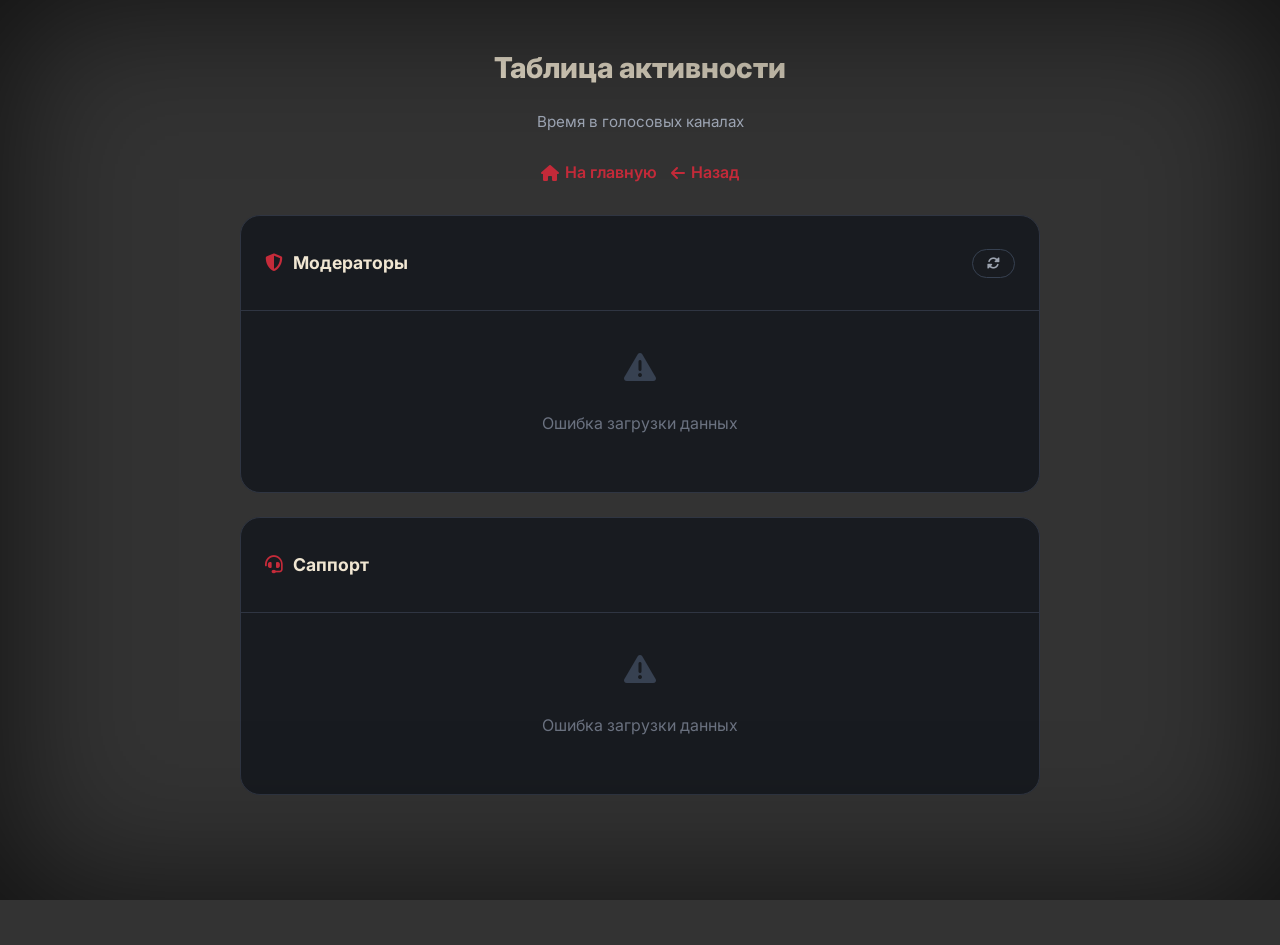
==== activity.html @ e08cbd22 "RealMord site: hero, Peroxide branding, forms" ====
<!DOCTYPE html>
<html lang="ru">
<head>
    <link rel="icon" type="image/png" href="emblem.png">
    <meta charset="UTF-8">
    <meta name="viewport" content="width=device-width, initial-scale=1.0">
    <title>Активность · RealMord</title>
    <link rel="preconnect" href="https://fonts.googleapis.com">
    <link rel="preconnect" href="https://fonts.gstatic.com" crossorigin>
    <link href="https://fonts.googleapis.com/css2?family=Inter:opsz,wght@14..32,400;14..32,600;14..32,800&display=swap" rel="stylesheet">
    <link rel="stylesheet" href="https://cdnjs.cloudflare.com/ajax/libs/font-awesome/6.0.0-beta3/css/all.min.css">
    <link rel="stylesheet" href="style.css">
    <style>
        body {
            padding-left: 0;
            background: linear-gradient(0deg, rgba(0,0,0,0.8), rgba(0,0,0,0.8)),
                        url('https://i.imgur.com/sFnCmCG.png') center/cover fixed;
        }
        .activity-page {
            max-width: 800px;
            margin: 5vh auto;
            padding: 0 20px;
        }
        .activity-header {
            text-align: center;
            margin-bottom: 30px;
        }
        .activity-header h1 {
            font-size: 1.8rem;
            font-weight: 800;
            background: linear-gradient(135deg, #f0e6d2, #c0b9a8);
            -webkit-background-clip: text;
            -webkit-text-fill-color: transparent;
        }
        .activity-header p {
            color: #a0a8b7;
            font-size: 0.95rem;
            margin-top: 8px;
        }
        .activity-header .back-link {
            display: inline-flex;
            align-items: center;
            gap: 6px;
            color: #c52b3a;
            text-decoration: none;
            font-weight: 600;
            margin-top: 10px;
            transition: color 0.2s;
        }
        .activity-header .back-link:hover {
            color: #a8222e;
        }
        body.light-theme .activity-header h1 {
            background: linear-gradient(135deg, #2c3e50, #4a5a6a);
            -webkit-background-clip: text;
            -webkit-text-fill-color: transparent;
        }
        .stats-card {
            background: rgba(21, 24, 30, 0.85);
            backdrop-filter: blur(8px);
            border-radius: 20px;
            border: 1px solid #2f3542;
            margin-bottom: 24px;
            overflow: hidden;
            animation: fadeUp 0.6s ease forwards;
        }
        body.light-theme .stats-card {
            background: rgba(255, 255, 255, 0.9);
            border-color: #e2e8f0;
        }
        .stats-card-header {
            padding: 18px 24px;
            border-bottom: 1px solid #2f3542;
            display: flex;
            align-items: center;
            justify-content: space-between;
        }
        body.light-theme .stats-card-header {
            border-bottom-color: #e2e8f0;
        }
        .stats-card-header h2 {
            font-size: 1.1rem;
            font-weight: 700;
            color: #f0e6d2;
            display: flex;
            align-items: center;
            gap: 10px;
        }
        body.light-theme .stats-card-header h2 {
            color: #2c3e50;
        }
        .stats-card-header h2 i {
            color: #c52b3a;
        }
        .stats-date {
            color: #6b7280;
            font-size: 0.85rem;
        }
        .stats-table {
            width: 100%;
            border-collapse: collapse;
        }
        .stats-table th {
            padding: 12px 24px;
            text-align: left;
            font-size: 0.75rem;
            font-weight: 600;
            color: #6b7280;
            text-transform: uppercase;
            letter-spacing: 0.5px;
            border-bottom: 1px solid #2f3542;
        }
        body.light-theme .stats-table th {
            border-bottom-color: #e2e8f0;
            color: #94a3b8;
        }
        .stats-table td {
            padding: 14px 24px;
            border-bottom: 1px solid #1f232e;
        }
        body.light-theme .stats-table td {
            border-bottom-color: #f1f5f9;
        }
        .stats-table tr:last-child td {
            border-bottom: none;
        }
        .stats-table tr:hover td {
            background: rgba(197, 43, 58, 0.04);
        }
        body.light-theme .stats-table tr:hover td {
            background: rgba(197, 43, 58, 0.02);
        }
        .user-cell {
            display: flex;
            align-items: center;
            gap: 12px;
        }
        .user-avatar {
            width: 32px;
            height: 32px;
            border-radius: 50%;
            border: 2px solid #2f3542;
        }
        body.light-theme .user-avatar {
            border-color: #e2e8f0;
        }
        .user-name {
            font-weight: 600;
            color: #e5e5e5;
            font-size: 0.9rem;
        }
        body.light-theme .user-name {
            color: #1e2a3a;
        }
        .time-value {
            font-weight: 700;
            font-size: 0.95rem;
        }
        .time-above {
            color: #4ade80;
        }
        .time-below {
            color: #f87171;
        }
        .status-badge {
            display: inline-flex;
            align-items: center;
            gap: 5px;
            padding: 4px 10px;
            border-radius: 20px;
            font-size: 0.75rem;
            font-weight: 600;
        }
        .badge-ok {
            background: rgba(74, 222, 128, 0.12);
            color: #4ade80;
        }
        .badge-fail {
            background: rgba(248, 113, 113, 0.12);
            color: #f87171;
        }
        body.light-theme .badge-ok {
            background: rgba(34, 197, 94, 0.1);
            color: #16a34a;
        }
        body.light-theme .badge-fail {
            background: rgba(239, 68, 68, 0.1);
            color: #dc2626;
        }
        .stats-summary {
            display: flex;
            gap: 16px;
            padding: 18px 24px;
            border-top: 1px solid #2f3542;
        }
        body.light-theme .stats-summary {
            border-top-color: #e2e8f0;
        }
        .summary-item {
            display: flex;
            align-items: center;
            gap: 8px;
            font-size: 0.85rem;
        }
        .summary-dot {
            width: 8px;
            height: 8px;
            border-radius: 50%;
        }
        .dot-green {
            background: #4ade80;
            box-shadow: 0 0 6px rgba(74, 222, 128, 0.4);
        }
        .dot-red {
            background: #f87171;
            box-shadow: 0 0 6px rgba(248, 113, 113, 0.4);
        }
        .summary-label {
            color: #9ca3af;
        }
        .summary-count {
            font-weight: 700;
            color: #e5e5e5;
        }
        body.light-theme .summary-count {
            color: #1e2a3a;
        }
        .empty-state {
            text-align: center;
            padding: 40px 24px;
            color: #6b7280;
        }
        .empty-state i {
            font-size: 2rem;
            margin-bottom: 12px;
            color: #374151;
        }
        body.light-theme .empty-state i {
            color: #9ca3af;
        }
        .refresh-btn {
            background: none;
            border: 1px solid #374151;
            color: #9ca3af;
            padding: 6px 14px;
            border-radius: 20px;
            font-size: 0.8rem;
            cursor: pointer;
            transition: all 0.2s;
            font-family: inherit;
        }
        body.light-theme .refresh-btn {
            border-color: #d0d7e0;
            color: #64748b;
        }
        .refresh-btn:hover {
            border-color: #c52b3a;
            color: #c52b3a;
        }
    </style>
</head>
<body>
    <div class="activity-page">
        <div class="activity-header">
            <h1>Таблица активности</h1>
            <p>Время в голосовых каналах</p>
            <div style="display:flex;gap:14px;justify-content:center;flex-wrap:wrap;">
                <a href="index.html" class="back-link"><i class="fas fa-home"></i> На главную</a>
                <a href="rules.html" class="back-link"><i class="fas fa-arrow-left"></i> Назад</a>
            </div>
        </div>

        <div id="mod-card" class="stats-card" style="animation-delay: 0.2s;">
            <div class="stats-card-header">
                <h2><i class="fas fa-shield"></i> Модераторы</h2>
                <div>
                    <span class="stats-date" id="mod-date"></span>
                    <button class="refresh-btn" onclick="loadData()"><i class="fas fa-sync-alt"></i></button>
                </div>
            </div>
            <div id="mod-table"></div>
        </div>

        <div id="support-card" class="stats-card" style="animation-delay: 0.4s;">
            <div class="stats-card-header">
                <h2><i class="fas fa-headset"></i> Саппорт</h2>
                <span class="stats-date" id="support-date"></span>
            </div>
            <div id="support-table"></div>
        </div>
    </div>

    <script>
        const API_BASES = ['http://localhost:3000', 'https://rez-bot-r5uh.onrender.com'];
        const NORM_MS = 2 * 60 * 60 * 1000;

        function formatTime(ms) {
            const totalMin = Math.floor(ms / 60000);
            const hours = Math.floor(totalMin / 60);
            const minutes = totalMin % 60;
            return `${hours}h ${minutes}m`;
        }

        function renderTable(containerId, data) {
            const el = document.getElementById(containerId);
            if (!data || data.length === 0) {
                el.innerHTML = '<div class="empty-state"><i class="fas fa-user-slash"></i><p>Нет данных за сегодня</p></div>';
                return;
            }

            let html = '<table class="stats-table"><thead><tr><th>#</th><th>Пользователь</th><th>Время</th><th>Статус</th></tr></thead><tbody>';
            data.forEach((u, i) => {
                const above = u.timeMs >= NORM_MS;
                html += `<tr>
                    <td style="color:#6b7280;font-weight:600;">${i + 1}</td>
                    <td><div class="user-cell"><img class="user-avatar" src="${u.avatar}" alt=""><span class="user-name">${u.username}</span></div></td>
                    <td><span class="time-value ${above ? 'time-above' : 'time-below'}">${formatTime(u.timeMs)}</span></td>
                    <td><span class="status-badge ${above ? 'badge-ok' : 'badge-fail'}"><i class="fas ${above ? 'fa-check' : 'fa-times'}"></i> ${above ? 'Норма' : 'Ниже нормы'}</span></td>
                </tr>`;
            });
            html += '</tbody></table>';

            const above = data.filter(u => u.timeMs >= NORM_MS).length;
            const below = data.length - above;
            html += `<div class="stats-summary">
                <div class="summary-item"><span class="summary-dot dot-green"></span><span class="summary-label">Выполняют норму:</span><span class="summary-count">${above}</span></div>
                <div class="summary-item"><span class="summary-dot dot-red"></span><span class="summary-label">Не выполняют:</span><span class="summary-count">${below}</span></div>
            </div>`;

            el.innerHTML = html;
        }

        async function loadData() {
            try {
                let data = null;
                let lastErr = null;
                for (const base of API_BASES) {
                    try {
                        const res = await fetch(base + '/api/voice');
                        data = await res.json();
                        break;
                    } catch (err) {
                        lastErr = err;
                    }
                }
                if (!data) throw lastErr || new Error('network');

                document.getElementById('mod-date').textContent = data.date;
                document.getElementById('support-date').textContent = data.date;

                renderTable('mod-table', data.mods);
                renderTable('support-table', data.support);
            } catch {
                document.getElementById('mod-table').innerHTML = '<div class="empty-state"><i class="fas fa-exclamation-triangle"></i><p>Ошибка загрузки данных</p></div>';
                document.getElementById('support-table').innerHTML = '<div class="empty-state"><i class="fas fa-exclamation-triangle"></i><p>Ошибка загрузки данных</p></div>';
            }
        }

        loadData();
        setInterval(loadData, 60000);

        const savedTheme = localStorage.getItem('rezero-theme');
        if (savedTheme === 'light') {
            document.body.classList.add('light-theme');
        }
    </script>
</body>
</html>
---- style.css ----
html {
    scroll-behavior: smooth;
    scroll-padding-top: 30px;
}
html, body {
    margin: 0;
    padding: 0;
}
body {
    scroll-behavior: smooth;
    background: linear-gradient(0deg, rgba(0,0,0,0.7), rgba(0,0,0,0.7)),
                url('https://i.imgur.com/sFnCmCG.png') center/cover fixed;
    font-family: 'Inter', sans-serif;
    color: #e5e5e5;
    line-height: 1.6;
    transition: background 0.3s, color 0.2s;
    padding-left: 80px;
    min-height: 100vh;
    position: relative;
}
body::before {
    content: '';
    position: fixed;
    top: 0;
    left: 0;
    width: 100%;
    height: 100%;
    box-shadow: inset 0 0 150px rgba(0,0,0,0.7);
    pointer-events: none;
    z-index: 1;
}

/* ========== БОКОВАЯ ПАНЕЛЬ ========== */
.side-nav {
    position: fixed;
    left: 0;
    top: 0;
    width: 70px;
    height: 100vh;
    background: rgba(30, 34, 43, 0.95);
    backdrop-filter: blur(8px);
    border-right: 1px solid #2a2f3a;
    transition: width 0.3s ease;
    z-index: 1000;
    overflow-y: auto;
    overflow-x: hidden;
    white-space: nowrap;
    box-shadow: 2px 0 12px rgba(0,0,0,0.3);
}
.side-nav:hover {
    width: 240px;
}
.side-nav ul {
    list-style: none;
    padding: 20px 0;
    margin: 0;
    display: flex;
    flex-direction: column;
    gap: 8px;
}
.side-nav li {
    width: 100%;
}
.side-nav a {
    display: flex;
    align-items: center;
    gap: 16px;
    padding: 10px 16px;
    color: #b9c2d4;
    text-decoration: none;
    font-weight: 500;
    font-size: 0.95rem;
    transition: all 0.2s;
    border-radius: 0 24px 24px 0;
    white-space: nowrap;
}
.side-nav a i {
    width: 24px;
    text-align: center;
    font-size: 1.2rem;
    color: #c52b3a;
}
.side-nav a span {
    opacity: 0;
    transition: opacity 0.2s;
}
.side-nav:hover a span {
    opacity: 1;
}
.side-nav a:hover {
    background: #c52b3a20;
    color: #ffffff;
    border-left: 3px solid #c52b3a;
}

/* ===== ПОДМЕНЮ ЗАЯВОК ===== */
.side-nav .has-submenu {
    position: relative;
}
.side-nav .submenu {
    list-style: none;
    padding: 0;
    margin: 0;
    display: flex;
    flex-direction: column;
    gap: 2px;
    max-height: 0;
    overflow: hidden;
    transition: max-height 0.3s ease;
}
.side-nav:hover .has-submenu:hover .submenu {
    max-height: 200px;
}
.side-nav .submenu a {
    padding: 6px 16px 6px 56px;
    font-size: 0.85rem;
    border-left: 2px solid transparent;
}
.side-nav .submenu a i {
    width: 26px;
    height: 26px;
    display: flex;
    align-items: center;
    justify-content: center;
    font-size: 0.85rem;
    color: #c52b3a;
    background: rgba(197, 43, 58, 0.12);
    border-radius: 8px;
    flex-shrink: 0;
    transition: all 0.2s;
}
.side-nav .submenu a:hover i {
    background: #c52b3a;
    color: #fff;
    box-shadow: 0 0 12px rgba(197, 43, 58, 0.5);
}
.side-nav .submenu a span {
    display: inline !important;
    opacity: 1 !important;
    font-size: 0.85rem;
}
.side-nav .submenu a:hover {
    background: #c52b3a15;
    border-left-color: #c52b3a;
}
body.light-theme .side-nav .submenu a i {
    background: rgba(197, 43, 58, 0.08);
}
body.light-theme .side-nav .submenu a:hover i {
    background: #c52b3a;
    color: #fff;
}
.side-nav .has-submenu > a::after {
    content: '\f0da';
    font-family: 'Font Awesome 6 Free';
    font-weight: 900;
    margin-left: auto;
    margin-right: 8px;
    color: #5a6478;
    font-size: 0.8rem;
    transition: transform 0.3s;
}
.side-nav:hover .has-submenu:hover > a::after {
    transform: rotate(90deg);
}

/* ===== ОСНОВНОЙ КОНТЕЙНЕР С ПЛАВНЫМ СВЕЧЕНИЕМ ===== */
.container {
    position: relative;
    z-index: 2;
    max-width: 1000px;
    width: calc(100% - 40px);
    margin: 5vh auto;
    background: rgba(21, 24, 30, 0.85);
    backdrop-filter: blur(8px);
    border-radius: 32px;
    overflow: hidden;
    padding: 40px 35px;
    transition: background 0.3s, box-shadow 0.3s;
    opacity: 0;
    transform: translateY(20px);
    animation: appearContent 3s forwards;
    box-shadow: 0 0 8px 2px rgba(197, 43, 58, 0.5),
                0 20px 40px rgba(0, 0, 0, 0.6),
                0 0 0 1px rgba(197, 43, 58, 0.3);
    animation: appearContent 3s forwards, subtleGlow 3s infinite ease-in-out;
}
@keyframes subtleGlow {
    0% {
        box-shadow: 0 0 6px 2px rgba(197, 43, 58, 0.4),
                    0 20px 40px rgba(0, 0, 0, 0.6),
                    0 0 0 1px rgba(197, 43, 58, 0.3);
    }
    50% {
        box-shadow: 0 0 12px 3px rgba(197, 43, 58, 0.7),
                    0 20px 40px rgba(0, 0, 0, 0.6),
                    0 0 0 1px rgba(197, 43, 58, 0.4);
    }
    100% {
        box-shadow: 0 0 6px 2px rgba(197, 43, 58, 0.4),
                    0 20px 40px rgba(0, 0, 0, 0.6),
                    0 0 0 1px rgba(197, 43, 58, 0.3);
    }
}
@keyframes appearContent {
    0% { opacity: 0; transform: translateY(20px); }
    80% { opacity: 0; transform: translateY(20px); }
    100% { opacity: 1; transform: translateY(0); }
}

/* ===== УЛУЧШЕННАЯ ЗАСТАВКА ===== */
.splash {
    position: fixed;
    top: 0;
    left: 0;
    width: 100%;
    height: 100%;
    background: linear-gradient(0deg, rgba(0,0,0,0.7), rgba(0,0,0,0.7)),
                url('https://i.imgur.com/sFnCmCG.png') center/cover fixed;
    z-index: 2000;
    display: flex;
    align-items: center;
    justify-content: center;
    flex-direction: column;
    opacity: 1;
    visibility: visible;
    animation: fadeOutSplash 3s forwards;
    overflow: hidden;
}
.splash-ring {
    position: absolute;
    width: 280px;
    height: 280px;
    border: 3px solid rgba(197, 43, 58, 0.6);
    border-radius: 50%;
    box-shadow: 0 0 20px rgba(197, 43, 58, 0.5);
    animation: spin 8s linear infinite;
}
.splash-ring-2 {
    position: absolute;
    width: 320px;
    height: 320px;
    border: 2px solid rgba(255, 255, 255, 0.3);
    border-radius: 50%;
    border-top-color: #c52b3a;
    border-right-color: transparent;
    animation: spin 6s linear reverse infinite;
}
.sparkles {
    position: absolute;
    width: 100%;
    height: 100%;
    pointer-events: none;
}
.sparkle {
    position: absolute;
    width: 4px;
    height: 4px;
    background: radial-gradient(circle, #ff6a6a, #c52b3a);
    border-radius: 50%;
    box-shadow: 0 0 8px #ff4d4d;
    opacity: 0;
    animation: sparkle 1.8s infinite ease-in-out;
    animation-delay: calc(var(--i) * 0.3s);
    top: calc(50% + sin(var(--i) * 60deg) * 150px);
    left: calc(50% + cos(var(--i) * 60deg) * 150px);
}
@keyframes sparkle {
    0% { opacity: 0; transform: scale(0.8); }
    50% { opacity: 1; transform: scale(1.2); }
    100% { opacity: 0; transform: scale(0.6); }
}
.splash-icon {
    width: 220px;
    height: 220px;
    background: rgba(30, 34, 43, 0.85);
    backdrop-filter: blur(12px);
    border-radius: 50%;
    display: flex;
    align-items: center;
    justify-content: center;
    border: 4px solid #c52b3a;
    box-shadow: 0 0 40px rgba(197, 43, 58, 0.6);
    font-size: 100px;
    font-weight: 800;
    font-family: 'Inter', sans-serif;
    color: #c52b3a;
    text-shadow: 0 0 20px rgba(197,43,58,0.5);
    animation: pulseGlow 1.2s ease-out forwards, float 3s ease-in-out infinite;
    position: relative;
    z-index: 2;
}
.splash-sub {
    margin-top: 20px;
    font-size: 1.8rem;
    font-weight: 600;
    letter-spacing: 2px;
    color: #e5e5e5;
    text-shadow: 0 0 10px rgba(197, 43, 58, 0.5);
    opacity: 0;
    animation: fadeInOut 2s ease-in-out forwards;
    z-index: 2;
}
.splash-text {
    margin-top: 20px;
    text-align: center;
    z-index: 2;
    opacity: 0;
    animation: fadeInText 2s 0.8s forwards;
}
.clan-slogan {
    display: block;
    font-size: 1.4rem;
    font-weight: 500;
    letter-spacing: 2px;
    color: #f0e6d2;
    text-shadow: 0 0 15px rgba(197, 43, 58, 0.8);
    background: linear-gradient(135deg, #fff5e6, #c52b3a);
    -webkit-background-clip: text;
    -webkit-text-fill-color: transparent;
    margin-bottom: 8px;
}
.clan-tagline {
    display: block;
    font-size: 1rem;
    color: #b9c2d4;
    letter-spacing: 1px;
    border-top: 1px solid rgba(197, 43, 58, 0.5);
    display: inline-block;
    padding-top: 8px;
    margin-top: 5px;
    animation: softPulse 2s infinite;
}
@keyframes spin {
    from { transform: rotate(0deg); }
    to { transform: rotate(360deg); }
}
@keyframes pulseGlow {
    0% {
        opacity: 0;
        transform: scale(0.8);
        box-shadow: 0 0 0 rgba(197,43,58,0);
    }
    50% {
        opacity: 1;
        transform: scale(1.1);
        box-shadow: 0 0 60px rgba(197,43,58,0.8);
    }
    100% {
        opacity: 1;
        transform: scale(1);
        box-shadow: 0 0 30px rgba(197,43,58,0.5);
    }
}
@keyframes float {
    0% { transform: translateY(0px); }
    50% { transform: translateY(-8px); }
    100% { transform: translateY(0px); }
}
@keyframes fadeInOut {
    0% { opacity: 0; transform: translateY(10px); }
    20% { opacity: 1; transform: translateY(0); }
    80% { opacity: 1; transform: translateY(0); }
    100% { opacity: 0; transform: translateY(-10px); }
}
@keyframes fadeOutSplash {
    0% { opacity: 1; visibility: visible; }
    80% { opacity: 1; visibility: visible; }
    100% { opacity: 0; visibility: hidden; }
}
@keyframes fadeInText {
    0% { opacity: 0; transform: translateY(15px); }
    100% { opacity: 1; transform: translateY(0); }
}
@keyframes softPulse {
    0% { opacity: 0.7; text-shadow: 0 0 0px rgba(197,43,58,0); }
    50% { opacity: 1; text-shadow: 0 0 8px rgba(197,43,58,0.6); }
    100% { opacity: 0.7; text-shadow: 0 0 0px rgba(197,43,58,0); }
}

.clan-icon {
    background: #1e2128;
    border-radius: 50%;
    width: 80px;
    height: 80px;
    display: flex;
    align-items: center;
    justify-content: center;
    font-size: 42px;
    font-weight: 800;
    color: #c52b3a;
    border: 3px solid #c52b3a;
    box-shadow: 0 0 15px rgba(197, 43, 58, 0.5);
    transition: box-shadow 0.3s;
    position: relative;
    overflow: hidden;
    line-height: 1;
    text-align: center;
}
.clan-icon:hover {
    box-shadow: 0 0 25px rgba(197, 43, 58, 0.9);
}
.clan-icon::after {
    content: '';
    position: absolute;
    top: -50%;
    left: -50%;
    width: 200%;
    height: 200%;
    background: linear-gradient(45deg, transparent, rgba(255,255,255,0.2), transparent);
    transform: rotate(45deg);
    animation: shine 3s infinite;
}
@keyframes shine {
    0% { transform: translateX(-100%) rotate(45deg); }
    100% { transform: translateX(100%) rotate(45deg); }
}
.clan-header {
    display: flex;
    align-items: center;
    gap: 20px;
    margin-bottom: 40px;
    border-bottom: 2px solid #9b1d2c;
    padding-bottom: 25px;
    flex-wrap: wrap;
    justify-content: space-between;
}
.clan-title {
    flex: 1;
}
.clan-title h1 {
    font-size: 2.5rem;
    font-weight: 800;
    letter-spacing: -0.5px;
    background: linear-gradient(135deg, #f0e6d2, #c0b9a8);
    -webkit-background-clip: text;
    -webkit-text-fill-color: transparent;
    line-height: 1.2;
}
.clan-title p {
    color: #a0a8b7;
    font-size: 1.1rem;
    display: flex;
    align-items: center;
    gap: 10px;
    margin-top: 8px;
}
.clan-title p i {
    color: #c52b3a;
}
.theme-switch-wrapper {
    display: flex;
    align-items: center;
}
.theme-toggle-btn {
    background: #2a2f3b;
    border: none;
    color: #e5e5e5;
    font-size: 1rem;
    font-weight: 600;
    padding: 8px 18px;
    border-radius: 40px;
    cursor: pointer;
    transition: all 0.2s;
    display: flex;
    align-items: center;
    gap: 8px;
    font-family: inherit;
    border: 1px solid #3d424f;
}
.theme-toggle-btn:hover {
    background: #c52b3a;
    color: white;
    border-color: #c52b3a;
}
@keyframes fadeUp {
    0% {
        opacity: 0;
        transform: translateY(20px);
    }
    100% {
        opacity: 1;
        transform: translateY(0);
    }
}
.rule-section,
.expiration-box,
.footer-note {
    animation: fadeUp 0.6s ease forwards;
    opacity: 0;
}
.rule-section:nth-child(1) { animation-delay: 0.2s; }
.rule-section:nth-child(2) { animation-delay: 0.3s; }
.rule-section:nth-child(3) { animation-delay: 0.4s; }
.rule-section:nth-child(4) { animation-delay: 0.5s; }
.rule-section:nth-child(5) { animation-delay: 0.6s; }
.rule-section:nth-child(6) { animation-delay: 0.7s; }
.rule-section:nth-child(7) { animation-delay: 0.8s; }
.rule-section:nth-child(8) { animation-delay: 0.9s; }
.rule-section:nth-child(9) { animation-delay: 1.0s; }
.rule-section:nth-child(10) { animation-delay: 1.1s; }
.rule-section:nth-child(11) { animation-delay: 1.2s; }

.expiration-box { animation-delay: 1.3s; }
.footer-note { animation-delay: 1.4s; }

.rule-section {
    margin-bottom: 45px;
    scroll-margin-top: 20px;
}
.section-header {
    display: flex;
    align-items: center;
    gap: 15px;
    margin-bottom: 25px;
    border-bottom: 1px solid #2f3542;
    padding-bottom: 10px;
}
.section-icon {
    width: 48px;
    height: 48px;
    background: #1e2128;
    border-radius: 18px;
    display: flex;
    align-items: center;
    justify-content: center;
    font-size: 24px;
    color: #c52b3a;
    border: 1px solid #3a4050;
}
.section-header h2 {
    font-size: 2rem;
    font-weight: 700;
    color: #f0e6d2;
}
.rules-list {
    list-style: none;
}
.rule-item {
    background: #1a1e27;
    margin-bottom: 12px;
    padding: 18px 25px;
    border-radius: 20px;
    border-left: 5px solid #2f3542;
    transition: 0.2s;
    box-shadow: 0 4px 12px rgba(0,0,0,0.3);
}
.rule-item:hover {
    border-left-color: #c52b3a;
    background: #1f232d;
}
.rule-number {
    font-weight: 700;
    color: #c52b3a;
    font-size: 1.1rem;
    display: inline-block;
    margin-right: 10px;
    min-width: 45px;
}
.rule-text {
    color: #d5deec;
}
.punishment {
    margin-top: 10px;
    padding: 12px 16px;
    background: #252b36;
    border-radius: 14px;
    border-left: 4px solid #b38b5c;
}

.punishment-scale {
    display: flex;
    align-items: center;
    flex-wrap: wrap;
    gap: 8px;
}

.pstep {
    display: inline-flex;
    align-items: center;
    gap: 5px;
    padding: 4px 12px;
    border-radius: 20px;
    font-size: 0.7rem;
    font-weight: 700;
    letter-spacing: 0.5px;
    text-transform: uppercase;
    white-space: nowrap;
    transition: transform 0.2s, box-shadow 0.2s;
    cursor: help;
    line-height: 1.3;
    position: relative;
}
.pstep i {
    font-size: 0.8rem;
}
.pstep-warn {
    background: linear-gradient(135deg, #8c4a1a, #6b3612, #a85d22, #7a4018);
    background-size: 300% 300%;
    color: #e8d5c0;
    box-shadow: 0 0 8px rgba(140, 74, 26, 0.3);
    animation: gradientFlow 4.5s ease-in-out infinite;
}
.pstep-timeout {
    background: linear-gradient(135deg, #8b2020, #5c1414, #a32828, #6e1818);
    background-size: 300% 300%;
    color: #e8c8c8;
    box-shadow: 0 0 8px rgba(139, 32, 32, 0.3);
    animation: gradientFlow 4.5s ease-in-out infinite;
}
.pstep-ban {
    background: linear-gradient(135deg, #7f1d1d, #450a0a, #9b1d2c, #5c1515);
    background-size: 300% 300%;
    color: #e0bebe;
    box-shadow: 0 0 8px rgba(127, 29, 29, 0.3);
    border: 1px solid rgba(252, 165, 165, 0.12);
    animation: gradientFlow 4.5s ease-in-out infinite;
}

@keyframes gradientFlow {
    0% { background-position: 0% 50%; }
    50% { background-position: 100% 50%; }
    100% { background-position: 0% 50%; }
}
.pstep-dismiss {
    background: linear-gradient(135deg, #4a3050, #2d1a35, #5c3a65, #3a2540);
    background-size: 300% 300%;
    color: #ddd0e0;
    box-shadow: 0 0 8px rgba(100, 60, 120, 0.3);
    border: 1px solid rgba(200, 180, 200, 0.12);
    animation: gradientFlow 4.5s ease-in-out infinite;
}
body.light-theme .pstep-dismiss {
    background: linear-gradient(135deg, #8a6a90, #6a4a70, #9a7aa0, #7a5a80);
    background-size: 300% 300%;
    color: #f0e8f0;
    animation: gradientFlow 4.5s ease-in-out infinite;
}
.pstep-only {
    font-size: 0.75rem;
    padding: 5px 18px;
    box-shadow: 0 0 14px rgba(127, 29, 29, 0.5);
}
.parrow {
    display: inline-flex;
    align-items: center;
    position: relative;
    width: 22px;
    height: 2px;
    background: linear-gradient(90deg, #c52b3a, #c52b3a88, transparent);
    flex-shrink: 0;
}
.parrow::after {
    content: '';
    position: absolute;
    right: -1px;
    top: 50%;
    transform: translateY(-50%);
    width: 0;
    height: 0;
    border-top: 4px solid transparent;
    border-bottom: 4px solid transparent;
    border-left: 6px solid #c52b3a;
}

.sub-rule {
    margin-left: 45px;
    margin-top: 10px;
    padding: 14px 20px;
    background: #1f232e;
    border-radius: 16px;
    border-left: 3px solid #3f4656;
}
.expiration-box {
    background: #1a1f2b;
    border-radius: 24px;
    padding: 30px 30px;
    margin-top: 40px;
    border: 2px dashed #9b1d2c;
    display: flex;
    flex-wrap: wrap;
    gap: 30px;
}
.exp-item {
    flex: 1 1 250px;
    background: #252c38;
    padding: 20px;
    border-radius: 20px;
    border-top: 5px solid #c52b3a;
}
.exp-item h3 {
    font-size: 1.4rem;
    color: #ffd6b3;
    margin-bottom: 15px;
}
.exp-item p {
    color: #b9c8e0;
}
hr {
    border: none;
    height: 2px;
    background: linear-gradient(90deg, #2f3542, #9b1d2c, #2f3542);
    margin: 35px 0 20px;
}
.footer-note {
    text-align: center;
    color: #7f8a9e;
    font-size: 0.9rem;
    margin-top: 20px;
}

/* ===== TOOLTIPS ===== */
.pstep[data-tooltip]:hover::after {
    content: attr(data-tooltip);
    position: absolute;
    bottom: calc(100% + 12px);
    left: 50%;
    transform: translateX(-50%);
    background: #1a1e27;
    color: #e5e5e5;
    padding: 7px 14px;
    border-radius: 8px;
    font-size: 0.78rem;
    white-space: nowrap;
    font-weight: 400;
    text-transform: none;
    letter-spacing: 0;
    box-shadow: 0 4px 16px rgba(0,0,0,0.6);
    border: 1px solid #3a4050;
    z-index: 100;
    pointer-events: none;
    animation: tooltipFade 0.15s ease-out;
}
.pstep[data-tooltip]:hover::before {
    content: '';
    position: absolute;
    bottom: calc(100% + 5px);
    left: 50%;
    transform: translateX(-50%);
    border: 6px solid transparent;
    border-top-color: #3a4050;
    z-index: 100;
    pointer-events: none;
}
@keyframes tooltipFade {
    from { opacity: 0; transform: translateX(-50%) translateY(6px); }
    to { opacity: 1; transform: translateX(-50%) translateY(0); }
}

/* ========== СВЕТЛАЯ ТЕМА ========== */
body.light-theme {
    background: linear-gradient(0deg, rgba(255,255,255,0.85), rgba(255,255,255,0.85)),
                url('https://i.imgur.com/sFnCmCG.png') center/cover fixed;
    color: #1e2a3a;
}
body.light-theme .side-nav {
    background: rgba(248, 250, 252, 0.95);
    backdrop-filter: blur(8px);
    border-right-color: #d0d7e0;
}
body.light-theme .side-nav a {
    color: #2c3e50;
}
body.light-theme .side-nav a i {
    color: #c52b3a;
}
body.light-theme .side-nav a:hover {
    background: #c52b3a20;
}
body.light-theme .side-nav .submenu {
    background: rgba(248, 250, 252, 0.98);
    border-color: #d0d7e0;
}
body.light-theme .side-nav .submenu a {
    color: #2c3e50;
}
body.light-theme .side-nav .submenu a:hover {
    background: #c52b3a15;
}
body.light-theme .side-nav .has-submenu > a::after {
    color: #94a3b8;
}
body.light-theme .container {
    background: rgba(255, 255, 255, 0.9);
    backdrop-filter: blur(8px);
    box-shadow: 0 0 8px 2px rgba(197, 43, 58, 0.4),
                0 20px 40px rgba(0, 0, 0, 0.1),
                0 0 0 1px rgba(197, 43, 58, 0.2);
    animation: appearContent 3s forwards, subtleGlowLight 3s infinite ease-in-out;
}
@keyframes subtleGlowLight {
    0% {
        box-shadow: 0 0 6px 2px rgba(197, 43, 58, 0.3),
                    0 20px 40px rgba(0, 0, 0, 0.1),
                    0 0 0 1px rgba(197, 43, 58, 0.2);
    }
    50% {
        box-shadow: 0 0 10px 3px rgba(197, 43, 58, 0.6),
                    0 20px 40px rgba(0, 0, 0, 0.1),
                    0 0 0 1px rgba(197, 43, 58, 0.3);
    }
    100% {
        box-shadow: 0 0 6px 2px rgba(197, 43, 58, 0.3),
                    0 20px 40px rgba(0, 0, 0, 0.1),
                    0 0 0 1px rgba(197, 43, 58, 0.2);
    }
}
body.light-theme .clan-icon {
    background: #f0f2f5;
    border-color: #c52b3a;
    box-shadow: 0 0 15px rgba(197, 43, 58, 0.3);
}
body.light-theme .clan-icon:hover {
    box-shadow: 0 0 25px rgba(197, 43, 58, 0.6);
}
body.light-theme .clan-icon::after {
    background: linear-gradient(45deg, transparent, rgba(0,0,0,0.1), transparent);
}
body.light-theme .clan-title p {
    color: #4b5b6c;
}
body.light-theme .theme-toggle-btn {
    background: #e9ecef;
    color: #1e2a3a;
    border-color: #cbd5e1;
}
body.light-theme .theme-toggle-btn:hover {
    background: #c52b3a;
    color: white;
}
body.light-theme .section-header {
    border-bottom-color: #e2e8f0;
}
body.light-theme .section-icon {
    background: #f1f5f9;
    border-color: #cbd5e1;
    color: #c52b3a;
}
body.light-theme .section-header h2 {
    color: #2c3e50;
}
body.light-theme .rule-item {
    background: #f9fafb;
    border-left-color: #e2e8f0;
    box-shadow: 0 2px 6px rgba(0,0,0,0.05);
}
body.light-theme .rule-item:hover {
    background: #ffffff;
    border-left-color: #c52b3a;
}
body.light-theme .rule-text {
    color: #1e2a3a;
}
body.light-theme .punishment {
    background: #f1f5f9;
    border-left-color: #c52b3a;
}
body.light-theme .pstep-warn {
    background: linear-gradient(135deg, #a85d30, #8c4a1a, #c07038, #7a4018);
    background-size: 300% 300%;
    color: #f5ede4;
    animation: gradientFlow 4.5s ease-in-out infinite;
}
body.light-theme .pstep-timeout {
    background: linear-gradient(135deg, #a33030, #7a2020, #c54040, #601818);
    background-size: 300% 300%;
    color: #f5e0e0;
    animation: gradientFlow 4.5s ease-in-out infinite;
}
body.light-theme .pstep-ban {
    background: linear-gradient(135deg, #b91c1c, #7f1d1d, #dc2626, #5c1515);
    background-size: 300% 300%;
    color: #fecaca;
    animation: gradientFlow 4.5s ease-in-out infinite;
}
body.light-theme .pstep[data-tooltip]:hover::after {
    background: #f9fafb;
    color: #1e2a3a;
    border-color: #cbd5e1;
    box-shadow: 0 4px 16px rgba(0,0,0,0.15);
}
body.light-theme .pstep[data-tooltip]:hover::before {
    border-top-color: #cbd5e1;
}

body.light-theme .expiration-box {
    background: #f9fafb;
    border-color: #cbd5e1;
}
body.light-theme .exp-item {
    background: #ffffff;
    border-top-color: #c52b3a;
    box-shadow: 0 2px 6px rgba(0,0,0,0.05);
}
body.light-theme .exp-item h3 {
    color: #2c3e50;
}
body.light-theme .exp-item p {
    color: #4b5563;
}
body.light-theme hr {
    background: linear-gradient(90deg, #e2e8f0, #c52b3a, #e2e8f0);
}
body.light-theme .footer-note {
    color: #94a3b8;
}

@media (max-width: 768px) {
    body {
        padding-left: 0;
    }
    .side-nav {
        width: auto;
        height: auto;
        bottom: 0;
        top: auto;
        left: 0;
        right: 0;
        background: rgba(30, 34, 43, 0.98);
        backdrop-filter: blur(12px);
        border-right: none;
        border-top: 1px solid #2a2f3a;
        transition: none;
        overflow: visible;
        white-space: nowrap;
        display: flex;
        justify-content: center;
        padding: 8px 12px;
        box-shadow: 0 -2px 12px rgba(0,0,0,0.3);
    }
    .side-nav:hover {
        width: auto;
    }
    .side-nav ul {
        flex-direction: row;
        padding: 0;
        gap: 6px;
        align-items: center;
    }
    .side-nav a {
        padding: 6px 12px;
        border-radius: 40px;
        gap: 6px;
    }
    .side-nav a span {
        opacity: 1;
        font-size: 0.8rem;
    }
    .side-nav a i {
        font-size: 1rem;
    }
    .side-nav .has-submenu {
        position: relative;
    }
    .side-nav .submenu {
        position: absolute;
        bottom: 100%;
        left: 50%;
        transform: translateX(-50%);
        background: rgba(30, 34, 43, 0.98);
        backdrop-filter: blur(12px);
        border: 1px solid #2a2f3a;
        border-radius: 14px;
        padding: 6px;
        min-width: 180px;
        max-height: none !important;
        opacity: 0;
        visibility: hidden;
        transition: all 0.2s;
        box-shadow: 0 -4px 20px rgba(0,0,0,0.4);
    }
    .side-nav .has-submenu:hover .submenu {
        opacity: 1;
        visibility: visible;
    }
    .side-nav .submenu a {
        padding: 8px 16px;
        font-size: 0.85rem;
        border-left: none;
        border-radius: 10px;
        justify-content: center;
    }
    .side-nav .submenu a i {
        width: 26px;
        height: 26px;
        display: flex;
        align-items: center;
        justify-content: center;
        font-size: 0.85rem;
        color: #c52b3a;
        background: rgba(197, 43, 58, 0.12);
        border-radius: 8px;
        flex-shrink: 0;
    }
    .side-nav .has-submenu > a::after {
        display: none;
    }
    .container {
        margin: 20px 12px 80px 12px;
        width: auto;
    }
}
@media (max-width: 480px) {
    .side-nav a span {
        display: none;
    }
    .side-nav a i {
        margin: 0;
    }
    .side-nav a {
        padding: 8px 12px;
    }
}

.footer-note {
    font-size: 0.75rem;
    opacity: 0.7;
}

/* ===== ОПЫТ ДА/НЕТ ===== */
.exp-selector {
    display: flex;
    gap: 10px;
}
.exp-option {
    flex: 1;
    display: flex;
    align-items: center;
    justify-content: center;
    gap: 10px;
    padding: 14px 16px;
    background: #0d0f14;
    border: 2px solid #2a2f3a;
    border-radius: 14px;
    cursor: pointer;
    font-weight: 700;
    font-size: 0.9rem;
    color: #6a7480;
    transition: all 0.25s;
    user-select: none;
    letter-spacing: 0.3px;
}
.exp-option i {
    font-size: 1.2rem;
    color: #3a4050;
    transition: all 0.25s;
}
.exp-option:hover {
    border-color: #c52b3a66;
    background: #111318;
}
.exp-option.selected {
    border-color: #c52b3a;
    background: rgba(197, 43, 58, 0.08);
    color: #e5e5e5;
    box-shadow: 0 0 16px rgba(197, 43, 58, 0.15);
}
.exp-option.selected i {
    color: #c52b3a;
    filter: drop-shadow(0 0 6px rgba(197, 43, 58, 0.5));
}
body.light-theme .exp-option {
    background: #f1f5f9;
    border-color: #d0d7e0;
    color: #64748b;
}
body.light-theme .exp-option i {
    color: #94a3b8;
}
body.light-theme .exp-option:hover {
    background: #f8fafc;
}
body.light-theme .exp-option.selected {
    border-color: #c52b3a;
    background: rgba(197, 43, 58, 0.06);
    color: #1e293b;
    box-shadow: 0 0 16px rgba(197, 43, 58, 0.1);
}
body.light-theme .exp-option.selected i {
    color: #c52b3a;
}

/* ===== ФОРМА ЗАЯВКИ ===== */
.form-container {
    background: linear-gradient(145deg, #1a1e27, #1f2430);
    border-radius: 24px;
    padding: 36px;
    border: 1px solid #2f3542;
    box-shadow: 0 8px 32px rgba(0,0,0,0.4), inset 0 1px 0 rgba(255,255,255,0.03);
    position: relative;
    overflow: hidden;
}
.form-container::before {
    content: '';
    position: absolute;
    top: 0;
    left: 0;
    width: 100%;
    height: 3px;
    background: linear-gradient(90deg, transparent, #c52b3a, #c52b3a, transparent);
}
.form-desc {
    color: #8a94a6;
    margin-bottom: 28px;
    font-size: 0.9rem;
    letter-spacing: 0.3px;
    line-height: 1.5;
}
.form-group {
    margin-bottom: 18px;
}
.form-group label {
    display: block;
    color: #e5e5e5;
    font-weight: 600;
    margin-bottom: 8px;
    font-size: 0.85rem;
    letter-spacing: 0.3px;
    text-transform: uppercase;
}
.form-group input,
.form-group select,
.form-group textarea {
    width: 100%;
    padding: 14px 18px;
    background: #0d0f14;
    border: 1px solid #2a2f3a;
    border-radius: 14px;
    color: #e5e5e5;
    font-size: 0.95rem;
    font-family: 'Inter', sans-serif;
    transition: border-color 0.25s, box-shadow 0.25s, background 0.25s;
    box-sizing: border-box;
}
.form-group input:focus,
.form-group select:focus,
.form-group textarea:focus {
    outline: none;
    border-color: #c52b3a;
    background: #111318;
    box-shadow: 0 0 0 4px rgba(197, 43, 58, 0.15), 0 0 20px rgba(197, 43, 58, 0.05);
}
.form-group textarea {
    resize: vertical;
    min-height: 100px;
    line-height: 1.5;
}
.form-submit {
    background: linear-gradient(135deg, #c52b3a, #a8222e);
    color: white;
    border: none;
    padding: 14px 32px;
    border-radius: 40px;
    font-size: 1rem;
    font-weight: 700;
    font-family: 'Inter', sans-serif;
    cursor: pointer;
    transition: all 0.25s;
    display: inline-flex;
    align-items: center;
    justify-content: center;
    gap: 10px;
    width: 100%;
    letter-spacing: 0.5px;
    box-shadow: 0 4px 20px rgba(197, 43, 58, 0.3);
    position: relative;
    overflow: hidden;
}
.form-submit::after {
    content: '';
    position: absolute;
    inset: 0;
    background: linear-gradient(135deg, transparent, rgba(255,255,255,0.08), transparent);
    transition: opacity 0.3s;
}
.form-submit:hover {
    transform: translateY(-2px);
    box-shadow: 0 8px 30px rgba(197, 43, 58, 0.4);
}
.form-submit:active {
    transform: translateY(0);
    box-shadow: 0 2px 10px rgba(197, 43, 58, 0.3);
}
.form-submit:disabled {
    opacity: 0.5;
    cursor: not-allowed;
    transform: none;
}
.form-status {
    margin-top: 16px;
    font-weight: 500;
    font-size: 0.9rem;
    min-height: 1.5em;
    text-align: center;
}

body.light-theme .form-container {
    background: linear-gradient(145deg, #ffffff, #f8fafc);
    border-color: #e2e8f0;
    box-shadow: 0 8px 32px rgba(0,0,0,0.06), inset 0 1px 0 rgba(255,255,255,0.8);
}
body.light-theme .form-container::before {
    background: linear-gradient(90deg, transparent, #c52b3a, #c52b3a, transparent);
}
body.light-theme .form-desc {
    color: #64748b;
}
body.light-theme .form-group label {
    color: #1e293b;
}
body.light-theme .form-group input,
body.light-theme .form-group select,
body.light-theme .form-group textarea {
    background: #f1f5f9;
    border-color: #d0d7e0;
    color: #1e2a3a;
}
body.light-theme .form-group input:focus,
body.light-theme .form-group select:focus,
body.light-theme .form-group textarea:focus {
    border-color: #c52b3a;
    background: #ffffff;
    box-shadow: 0 0 0 4px rgba(197, 43, 58, 0.1), 0 0 20px rgba(197, 43, 58, 0.03);
}
body.light-theme .form-submit {
    background: linear-gradient(135deg, #c52b3a, #a8222e);
    color: white;
    box-shadow: 0 4px 20px rgba(197, 43, 58, 0.25);
}
body.light-theme .form-submit:hover {
    box-shadow: 0 8px 30px rgba(197, 43, 58, 0.35);
}

/* ===== КАРТИНКИ ВМЕСТО БУКВ (эмблема RealMord) ===== */
.splash-icon img {
    width: 100%;
    height: 100%;
    object-fit: contain;
    filter: drop-shadow(0 0 14px rgba(197, 43, 58, 0.55));
    user-select: none;
}
body.light-theme .splash-icon img {
    filter: drop-shadow(0 0 10px rgba(197, 43, 58, 0.4));
}
.clan-icon img {
    width: 90%;
    height: 90%;
    object-fit: contain;
    filter: drop-shadow(0 0 8px rgba(197, 43, 58, 0.45));
}
body.light-theme .clan-icon img {
    filter: drop-shadow(0 0 6px rgba(197, 43, 58, 0.3));
}
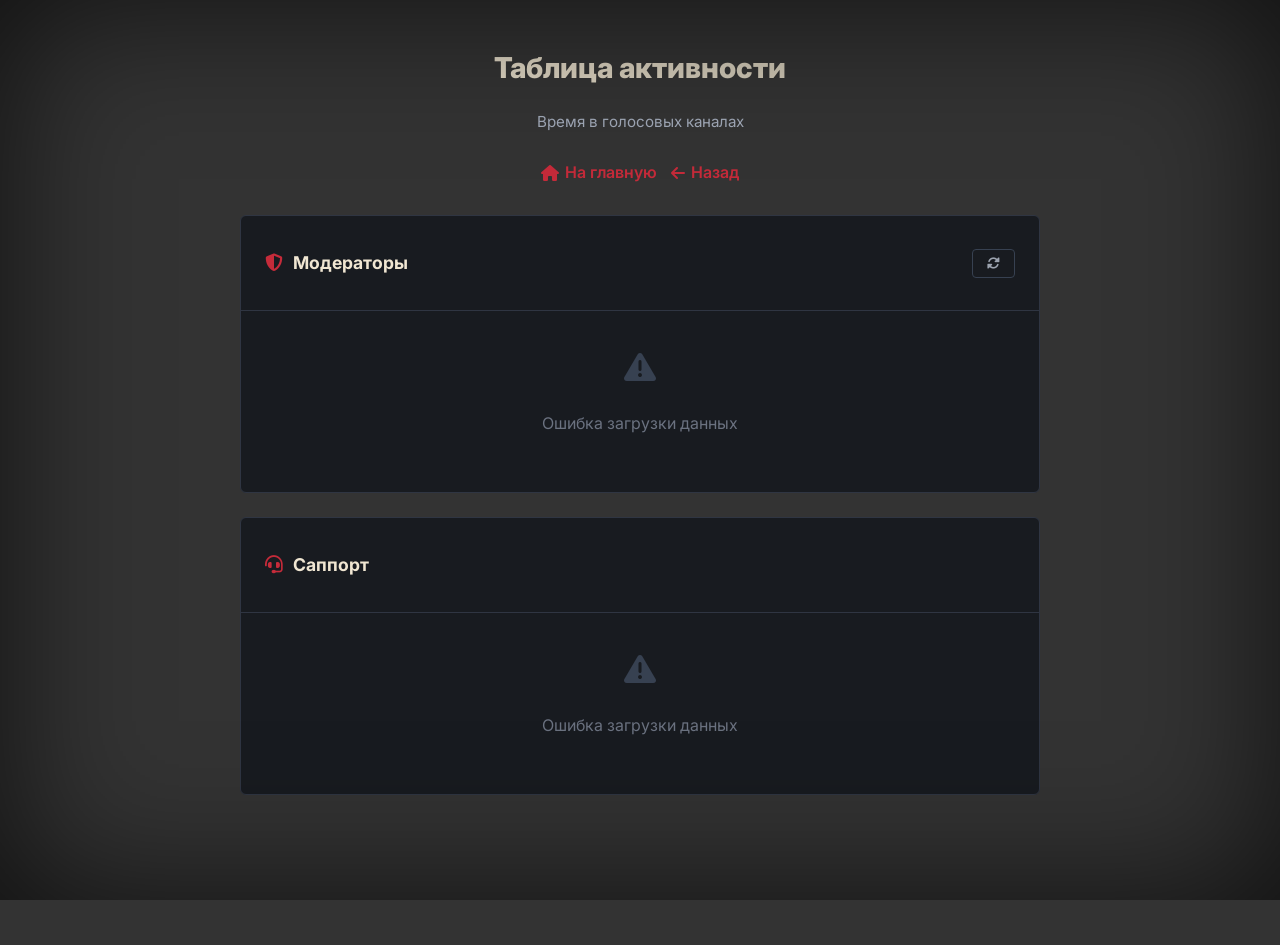
==== commit eebf451e: "Staff role chooser modal, remove apply links from rules, strict (sharp) styling" ====
--- a/activity.html
+++ b/activity.html
@@ -58,7 +58,7 @@
         .stats-card {
             background: rgba(21, 24, 30, 0.85);
             backdrop-filter: blur(8px);
-            border-radius: 20px;
+            border-radius: 6px;
             border: 1px solid #2f3542;
             margin-bottom: 24px;
             overflow: hidden;
@@ -167,7 +167,7 @@
             align-items: center;
             gap: 5px;
             padding: 4px 10px;
-            border-radius: 20px;
+            border-radius: 4px;
             font-size: 0.75rem;
             font-weight: 600;
         }
@@ -243,7 +243,7 @@
             border: 1px solid #374151;
             color: #9ca3af;
             padding: 6px 14px;
-            border-radius: 20px;
+            border-radius: 4px;
             font-size: 0.8rem;
             cursor: pointer;
             transition: all 0.2s;
--- a/style.css
+++ b/style.css
@@ -71,7 +71,7 @@
     font-weight: 500;
     font-size: 0.95rem;
     transition: all 0.2s;
-    border-radius: 0 24px 24px 0;
+    border-radius: 0;
     white-space: nowrap;
 }
 .side-nav a i {
@@ -125,7 +125,7 @@
     font-size: 0.85rem;
     color: #c52b3a;
     background: rgba(197, 43, 58, 0.12);
-    border-radius: 8px;
+    border-radius: 4px;
     flex-shrink: 0;
     transition: all 0.2s;
 }
@@ -173,7 +173,7 @@
     margin: 5vh auto;
     background: rgba(21, 24, 30, 0.85);
     backdrop-filter: blur(8px);
-    border-radius: 32px;
+    border-radius: 8px;
     overflow: hidden;
     padding: 40px 35px;
     transition: background 0.3s, box-shadow 0.3s;
@@ -459,7 +459,7 @@
     font-size: 1rem;
     font-weight: 600;
     padding: 8px 18px;
-    border-radius: 40px;
+    border-radius: 4px;
     cursor: pointer;
     transition: all 0.2s;
     display: flex;
@@ -520,7 +520,7 @@
     width: 48px;
     height: 48px;
     background: #1e2128;
-    border-radius: 18px;
+    border-radius: 6px;
     display: flex;
     align-items: center;
     justify-content: center;
@@ -540,7 +540,7 @@
     background: #1a1e27;
     margin-bottom: 12px;
     padding: 18px 25px;
-    border-radius: 20px;
+    border-radius: 6px;
     border-left: 5px solid #2f3542;
     transition: 0.2s;
     box-shadow: 0 4px 12px rgba(0,0,0,0.3);
@@ -564,7 +564,7 @@
     margin-top: 10px;
     padding: 12px 16px;
     background: #252b36;
-    border-radius: 14px;
+    border-radius: 4px;
     border-left: 4px solid #b38b5c;
 }
 
@@ -580,7 +580,7 @@
     align-items: center;
     gap: 5px;
     padding: 4px 12px;
-    border-radius: 20px;
+    border-radius: 4px;
     font-size: 0.7rem;
     font-weight: 700;
     letter-spacing: 0.5px;
@@ -668,12 +668,12 @@
     margin-top: 10px;
     padding: 14px 20px;
     background: #1f232e;
-    border-radius: 16px;
+    border-radius: 4px;
     border-left: 3px solid #3f4656;
 }
 .expiration-box {
     background: #1a1f2b;
-    border-radius: 24px;
+    border-radius: 8px;
     padding: 30px 30px;
     margin-top: 40px;
     border: 2px dashed #9b1d2c;
@@ -685,7 +685,7 @@
     flex: 1 1 250px;
     background: #252c38;
     padding: 20px;
-    border-radius: 20px;
+    border-radius: 6px;
     border-top: 5px solid #c52b3a;
 }
 .exp-item h3 {
@@ -719,7 +719,7 @@
     background: #1a1e27;
     color: #e5e5e5;
     padding: 7px 14px;
-    border-radius: 8px;
+    border-radius: 4px;
     font-size: 0.78rem;
     white-space: nowrap;
     font-weight: 400;
@@ -939,7 +939,7 @@
     }
     .side-nav a {
         padding: 6px 12px;
-        border-radius: 40px;
+        border-radius: 4px;
         gap: 6px;
     }
     .side-nav a span {
@@ -960,7 +960,7 @@
         background: rgba(30, 34, 43, 0.98);
         backdrop-filter: blur(12px);
         border: 1px solid #2a2f3a;
-        border-radius: 14px;
+        border-radius: 6px;
         padding: 6px;
         min-width: 180px;
         max-height: none !important;
@@ -977,7 +977,7 @@
         padding: 8px 16px;
         font-size: 0.85rem;
         border-left: none;
-        border-radius: 10px;
+        border-radius: 4px;
         justify-content: center;
     }
     .side-nav .submenu a i {
@@ -989,7 +989,7 @@
         font-size: 0.85rem;
         color: #c52b3a;
         background: rgba(197, 43, 58, 0.12);
-        border-radius: 8px;
+        border-radius: 4px;
         flex-shrink: 0;
     }
     .side-nav .has-submenu > a::after {
@@ -1031,7 +1031,7 @@
     padding: 14px 16px;
     background: #0d0f14;
     border: 2px solid #2a2f3a;
-    border-radius: 14px;
+    border-radius: 6px;
     cursor: pointer;
     font-weight: 700;
     font-size: 0.9rem;
@@ -1083,7 +1083,7 @@
 /* ===== ФОРМА ЗАЯВКИ ===== */
 .form-container {
     background: linear-gradient(145deg, #1a1e27, #1f2430);
-    border-radius: 24px;
+    border-radius: 8px;
     padding: 36px;
     border: 1px solid #2f3542;
     box-shadow: 0 8px 32px rgba(0,0,0,0.4), inset 0 1px 0 rgba(255,255,255,0.03);
@@ -1125,7 +1125,7 @@
     padding: 14px 18px;
     background: #0d0f14;
     border: 1px solid #2a2f3a;
-    border-radius: 14px;
+    border-radius: 6px;
     color: #e5e5e5;
     font-size: 0.95rem;
     font-family: 'Inter', sans-serif;
@@ -1150,7 +1150,7 @@
     color: white;
     border: none;
     padding: 14px 32px;
-    border-radius: 40px;
+    border-radius: 4px;
     font-size: 1rem;
     font-weight: 700;
     font-family: 'Inter', sans-serif;
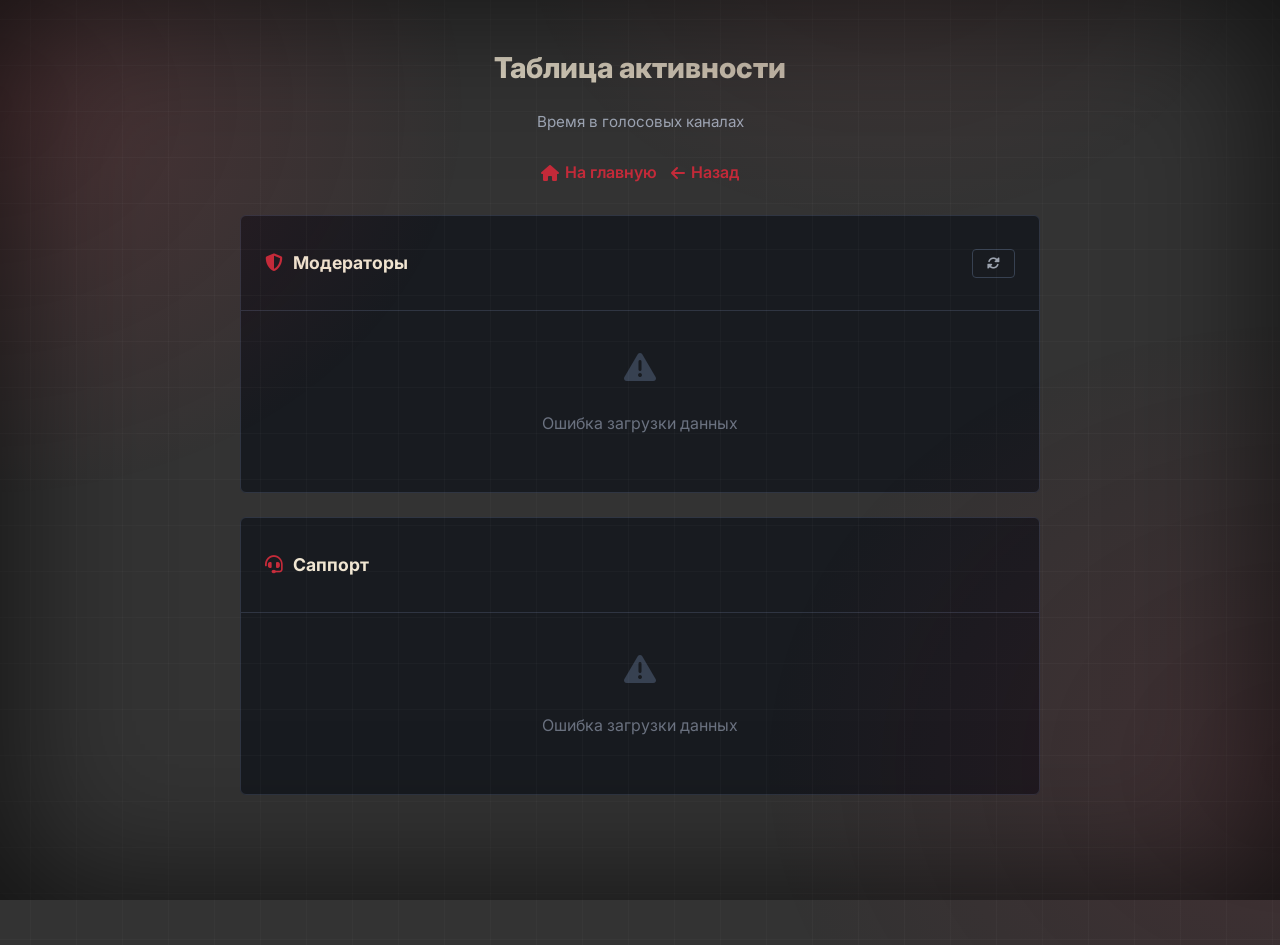
==== commit 2f34481c: "FX layer: particles on all pages, scroll reveals, card tilt/glare, custom cursor, bg glow, micro-ani" ====
--- a/activity.html
+++ b/activity.html
@@ -62,7 +62,11 @@
             border: 1px solid #2f3542;
             margin-bottom: 24px;
             overflow: hidden;
-            animation: fadeUp 0.6s ease forwards;
+            transition: border-color 0.35s, box-shadow 0.35s;
+        }
+        .stats-card:hover {
+            border-color: rgba(197, 43, 58, 0.5);
+            box-shadow: 0 18px 46px rgba(197, 43, 58, 0.14);
         }
         body.light-theme .stats-card {
             background: rgba(255, 255, 255, 0.9);
@@ -130,6 +134,34 @@
         body.light-theme .stats-table tr:hover td {
             background: rgba(197, 43, 58, 0.02);
         }
+        .stats-table tbody tr {
+            animation: rowIn 0.55s cubic-bezier(0.2, 0.8, 0.2, 1) both;
+        }
+        .stats-table tbody tr:nth-child(1) { animation-delay: 0.04s; }
+        .stats-table tbody tr:nth-child(2) { animation-delay: 0.09s; }
+        .stats-table tbody tr:nth-child(3) { animation-delay: 0.14s; }
+        .stats-table tbody tr:nth-child(4) { animation-delay: 0.19s; }
+        .stats-table tbody tr:nth-child(5) { animation-delay: 0.24s; }
+        .stats-table tbody tr:nth-child(6) { animation-delay: 0.29s; }
+        .stats-table tbody tr:nth-child(7) { animation-delay: 0.34s; }
+        .stats-table tbody tr:nth-child(8) { animation-delay: 0.39s; }
+        .stats-table tbody tr:nth-child(9) { animation-delay: 0.44s; }
+        .stats-table tbody tr:nth-child(10) { animation-delay: 0.49s; }
+        @keyframes rowIn {
+            from { opacity: 0; transform: translateX(-16px); }
+            to { opacity: 1; transform: translateX(0); }
+        }
+        .stats-table tbody tr:hover td:first-child {
+            box-shadow: inset 3px 0 0 #c52b3a;
+        }
+        .stats-table tr:hover .user-avatar {
+            border-color: #c52b3a;
+            box-shadow: 0 0 12px rgba(197, 43, 58, 0.55);
+            transform: scale(1.1);
+        }
+        .user-avatar { transition: border-color 0.3s, box-shadow 0.3s, transform 0.3s cubic-bezier(0.2, 0.8, 0.2, 1); }
+        .stats-card-header h2 i { transition: transform 0.3s cubic-bezier(0.2, 0.8, 0.2, 1); display: inline-block; }
+        .stats-card:hover .stats-card-header h2 i { transform: scale(1.18) rotate(-6deg); }
         .user-cell {
             display: flex;
             align-items: center;
@@ -270,7 +302,7 @@
             </div>
         </div>
 
-        <div id="mod-card" class="stats-card" style="animation-delay: 0.2s;">
+        <div id="mod-card" class="stats-card reveal" style="--i:0">
             <div class="stats-card-header">
                 <h2><i class="fas fa-shield"></i> Модераторы</h2>
                 <div>
@@ -281,7 +313,7 @@
             <div id="mod-table"></div>
         </div>
 
-        <div id="support-card" class="stats-card" style="animation-delay: 0.4s;">
+        <div id="support-card" class="stats-card reveal" style="--i:1">
             <div class="stats-card-header">
                 <h2><i class="fas fa-headset"></i> Саппорт</h2>
                 <span class="stats-date" id="support-date"></span>
@@ -364,5 +396,6 @@
             document.body.classList.add('light-theme');
         }
     </script>
+<script src="fx.js"></script>
 </body>
 </html>
--- a/style.css
+++ b/style.css
@@ -1251,3 +1251,214 @@
 body.light-theme .clan-icon img {
     filter: drop-shadow(0 0 6px rgba(197, 43, 58, 0.3));
 }
+
+/* ============================================================
+   FX-СЛОЙ: ФОНОВОЕ СВЕЧЕНИЕ, СЕТКА, REveal, МИКРО-АНИМАЦИИ
+   ============================================================ */
+
+body::after {
+    content: '';
+    position: fixed;
+    inset: -30%;
+    background:
+        repeating-linear-gradient(0deg, rgba(255, 255, 255, 0.022) 0 1px, transparent 1px 46px),
+        repeating-linear-gradient(90deg, rgba(255, 255, 255, 0.022) 0 1px, transparent 1px 46px),
+        radial-gradient(38% 44% at 18% 26%, rgba(197, 43, 58, 0.17), transparent 62%),
+        radial-gradient(42% 50% at 82% 72%, rgba(140, 20, 40, 0.15), transparent 62%),
+        radial-gradient(30% 34% at 62% 14%, rgba(255, 90, 100, 0.07), transparent 60%);
+    animation: bgDrift 26s ease-in-out infinite alternate;
+    pointer-events: none;
+    z-index: 0;
+}
+@keyframes bgDrift {
+    0%   { transform: translate(-2%, -1%) rotate(0deg) scale(1); }
+    50%  { transform: translate(2%, 2%) rotate(2.5deg) scale(1.05); }
+    100% { transform: translate(-1%, 3%) rotate(-2deg) scale(1.02); }
+}
+
+/* ---- появление блоков при скролле ---- */
+.reveal {
+    opacity: 0;
+    translate: 0 40px;
+}
+.reveal.in {
+    opacity: 1;
+    translate: 0 0;
+    transition: opacity 0.9s cubic-bezier(0.2, 0.8, 0.2, 1), translate 0.9s cubic-bezier(0.2, 0.8, 0.2, 1);
+    transition-delay: calc(var(--i, 0) * 0.13s);
+}
+
+/* ---- боковое меню: микро-движение ---- */
+.side-nav a i { transition: transform 0.25s; }
+.side-nav a:hover { transform: translateX(5px); }
+.side-nav a:hover i { transform: scale(1.15); }
+
+/* ---- заголовки секций: иконка оживает ---- */
+.section-icon {
+    transition: transform 0.35s cubic-bezier(0.2, 0.8, 0.2, 1), box-shadow 0.35s;
+}
+.rule-section:hover .section-icon {
+    transform: rotate(-7deg) scale(1.08);
+    box-shadow: 0 0 20px rgba(197, 43, 58, 0.4);
+}
+
+/* ---- карточки правил: свечение + сдвиг ---- */
+.rule-item {
+    position: relative;
+    overflow: hidden;
+    transition: transform 0.3s cubic-bezier(0.2, 0.8, 0.2, 1), background 0.25s, border-color 0.25s, box-shadow 0.3s;
+}
+.rule-item::after {
+    content: '';
+    position: absolute;
+    top: 0;
+    left: -130%;
+    width: 55%;
+    height: 100%;
+    background: linear-gradient(105deg, transparent, rgba(255, 255, 255, 0.06), transparent);
+    transform: skewX(-18deg);
+    transition: left 0.6s ease;
+    pointer-events: none;
+}
+.rule-item:hover {
+    transform: translateX(8px);
+    border-left-color: #c52b3a;
+    box-shadow: -6px 0 26px rgba(197, 43, 58, 0.18);
+}
+.rule-item:hover::after { left: 140%; }
+.rule-item:hover .rule-number { text-shadow: 0 0 14px rgba(197, 43, 58, 0.9); }
+
+/* ---- степени наказания ---- */
+.pstep:hover { transform: translateY(-3px); }
+
+/* ---- кнопка отправки: световой блик ---- */
+.form-submit::after {
+    content: '';
+    position: absolute;
+    top: 0;
+    left: -130%;
+    width: 55%;
+    height: 100%;
+    background: linear-gradient(105deg, transparent, rgba(255, 255, 255, 0.22), transparent);
+    transform: skewX(-18deg);
+    transition: left 0.6s ease;
+}
+.form-submit:hover::after { left: 140%; }
+
+/* ---- верхняя линия формы: бегущая лента ---- */
+.form-container::before {
+    background: linear-gradient(90deg, transparent, #c52b3a, #ff5f6d, #c52b3a, transparent);
+    background-size: 200% 100%;
+    animation: barSlide 3.6s linear infinite;
+}
+@keyframes barSlide {
+    from { background-position: 200% 0; }
+    to   { background-position: -200% 0; }
+}
+
+/* ---- поля ввода: пульс фокуса ---- */
+.form-group input:focus,
+.form-group select:focus,
+.form-group textarea:focus {
+    animation: focusPulse 1.8s ease-in-out infinite;
+}
+@keyframes focusPulse {
+    0%, 100% { box-shadow: 0 0 0 4px rgba(197, 43, 58, 0.14), 0 0 18px rgba(197, 43, 58, 0.06); }
+    50%      { box-shadow: 0 0 0 4px rgba(197, 43, 58, 0.3), 0 0 28px rgba(197, 43, 58, 0.18); }
+}
+
+/* ---- угловые скобки контейнера ---- */
+.container::before,
+.container::after {
+    content: '';
+    position: absolute;
+    width: 28px;
+    height: 28px;
+    border: 2px solid rgba(197, 43, 58, 0.6);
+    pointer-events: none;
+    z-index: 3;
+}
+.container::before { top: 12px; left: 12px; border-right: none; border-bottom: none; }
+.container::after  { bottom: 12px; right: 12px; border-left: none; border-top: none; }
+
+/* ---- курсор: точка + кольцо ---- */
+.cursor-dot,
+.cursor-ring {
+    position: fixed;
+    top: 0;
+    left: 0;
+    pointer-events: none;
+    z-index: 9999;
+    border-radius: 50%;
+    transform: translate(-100px, -100px);
+}
+.cursor-dot {
+    width: 6px;
+    height: 6px;
+    margin: -3px 0 0 -3px;
+    background: #c52b3a;
+    box-shadow: 0 0 10px #c52b3a;
+}
+.cursor-ring {
+    width: 34px;
+    height: 34px;
+    margin: -17px 0 0 -17px;
+    border: 1px solid rgba(197, 43, 58, 0.65);
+    transition: width 0.25s, height 0.25s, margin 0.25s, background 0.25s, border-color 0.25s;
+}
+.cursor-ring.hot {
+    width: 54px;
+    height: 54px;
+    margin: -27px 0 0 -27px;
+    border-color: #c52b3a;
+    background: rgba(197, 43, 58, 0.1);
+}
+
+/* нативный курсор прячем только когда свой курсор реально создан */
+.fx-cursor, .fx-cursor * { cursor: none !important; }
+.fx-cursor input, .fx-cursor textarea { cursor: text !important; }
+.fx-cursor select { cursor: pointer !important; }
+
+/* мягкий вариант свечения для светлой темы */
+body.light-theme::after {
+    background:
+        repeating-linear-gradient(0deg, rgba(44, 62, 80, 0.035) 0 1px, transparent 1px 46px),
+        repeating-linear-gradient(90deg, rgba(44, 62, 80, 0.035) 0 1px, transparent 1px 46px),
+        radial-gradient(38% 44% at 18% 26%, rgba(197, 43, 58, 0.08), transparent 62%),
+        radial-gradient(42% 50% at 82% 72%, rgba(140, 20, 40, 0.07), transparent 62%),
+        radial-gradient(30% 34% at 62% 14%, rgba(255, 90, 100, 0.05), transparent 60%);
+}
+
+/* ---- частицы на всех страницах ---- */
+.particles {
+    position: fixed;
+    top: 0;
+    left: 0;
+    width: 100%;
+    height: 100%;
+    pointer-events: none;
+    z-index: 3;
+    overflow: hidden;
+}
+.particle {
+    position: absolute;
+    width: 2px;
+    height: 2px;
+    border-radius: 50%;
+    opacity: 0;
+    animation: particleFloat linear infinite;
+}
+@keyframes particleFloat {
+    0%   { opacity: 0; transform: translateY(100vh) scale(0); }
+    12%  { opacity: 0.9; }
+    88%  { opacity: 0.9; }
+    100% { opacity: 0; transform: translateY(-8vh) scale(1); }
+}
+
+/* ---- уважение к настройке "уменьшить движение" ---- */
+@media (prefers-reduced-motion: reduce) {
+    body::after { animation: none; }
+    .particle { animation: none; opacity: 0.3; }
+    .reveal { opacity: 1; translate: 0 0; transition: none; }
+    .cursor-dot, .cursor-ring { display: none; }
+}
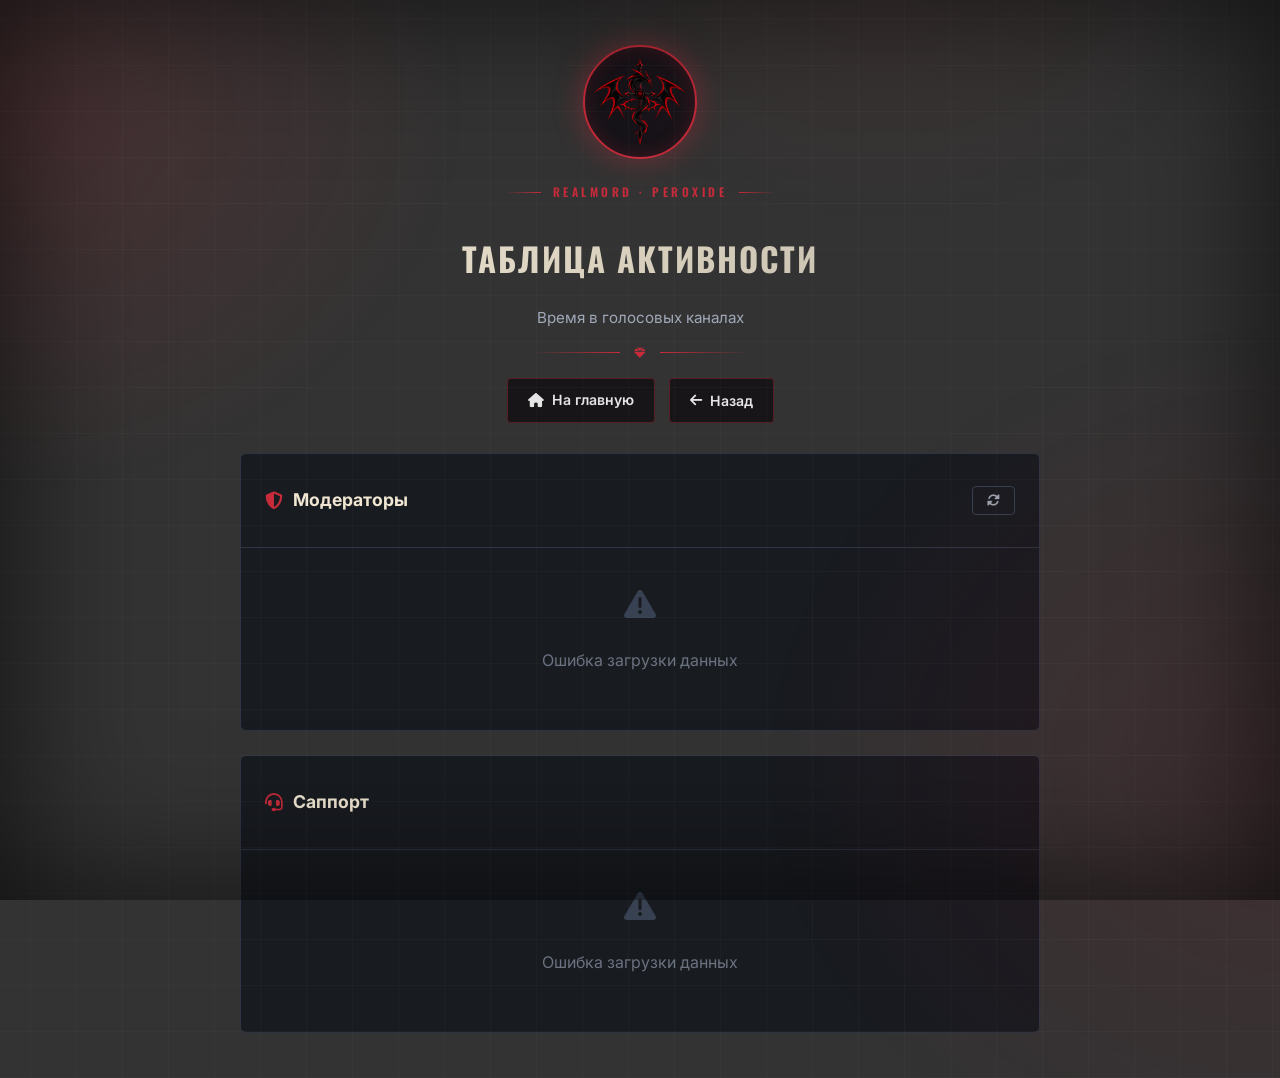
==== commit 07a4da75: "Inner pages hero redesign: emblem+eyebrow+divider headers, rules sections as cards, Oswald headings," ====
--- a/activity.html
+++ b/activity.html
@@ -7,7 +7,7 @@
     <title>Активность · RealMord</title>
     <link rel="preconnect" href="https://fonts.googleapis.com">
     <link rel="preconnect" href="https://fonts.gstatic.com" crossorigin>
-    <link href="https://fonts.googleapis.com/css2?family=Inter:opsz,wght@14..32,400;14..32,600;14..32,800&display=swap" rel="stylesheet">
+    <link href="https://fonts.googleapis.com/css2?family=Inter:opsz,wght@14..32,400;14..32,600;14..32,800&family=Oswald:wght@500;600;700&display=swap" rel="stylesheet">
     <link rel="stylesheet" href="https://cdnjs.cloudflare.com/ajax/libs/font-awesome/6.0.0-beta3/css/all.min.css">
     <link rel="stylesheet" href="style.css">
     <style>
@@ -26,7 +26,7 @@
             margin-bottom: 30px;
         }
         .activity-header h1 {
-            font-size: 1.8rem;
+            font-size: 2.05rem;
             font-weight: 800;
             background: linear-gradient(135deg, #f0e6d2, #c0b9a8);
             -webkit-background-clip: text;
@@ -36,19 +36,6 @@
             color: #a0a8b7;
             font-size: 0.95rem;
             margin-top: 8px;
-        }
-        .activity-header .back-link {
-            display: inline-flex;
-            align-items: center;
-            gap: 6px;
-            color: #c52b3a;
-            text-decoration: none;
-            font-weight: 600;
-            margin-top: 10px;
-            transition: color 0.2s;
-        }
-        .activity-header .back-link:hover {
-            color: #a8222e;
         }
         body.light-theme .activity-header h1 {
             background: linear-gradient(135deg, #2c3e50, #4a5a6a);
@@ -294,11 +281,16 @@
 <body>
     <div class="activity-page">
         <div class="activity-header">
+            <div class="page-emblem"><img src="emblem.png" alt="RealMord"></div>
+            <span class="page-eyebrow">RealMord · Peroxide</span>
             <h1>Таблица активности</h1>
             <p>Время в голосовых каналах</p>
-            <div style="display:flex;gap:14px;justify-content:center;flex-wrap:wrap;">
+            <div class="page-divider">
+                <span></span><i class="fas fa-gem"></i><span></span>
+            </div>
+            <div class="page-actions">
                 <a href="index.html" class="back-link"><i class="fas fa-home"></i> На главную</a>
-                <a href="rules.html" class="back-link"><i class="fas fa-arrow-left"></i> Назад</a>
+                <button type="button" class="back-link" data-go-back><i class="fas fa-arrow-left"></i> Назад</button>
             </div>
         </div>
 
--- a/style.css
+++ b/style.css
@@ -1462,3 +1462,373 @@
     .reveal { opacity: 1; translate: 0 0; transition: none; }
     .cursor-dot, .cursor-ring { display: none; }
 }
+
+/* ================================================================
+   ВНУТРЕННИЕ СТРАНИЦЫ: ГЕРОИ-ШАПКИ, ГЛУБИНА, КНОПКИ-НАЗАД
+   ================================================================ */
+
+/* --- общий герой: эмблема в кольце --- */
+.page-emblem {
+    width: 96px;
+    height: 96px;
+    margin: 0 auto 16px;
+    border-radius: 50%;
+    padding: 7px;
+    background: rgba(14, 10, 16, 0.75);
+    border: 2px solid #c52b3a;
+    box-shadow: 0 0 30px rgba(197, 43, 58, 0.45), inset 0 0 18px rgba(197, 43, 58, 0.22);
+    animation: emblemFloat 5s ease-in-out infinite;
+}
+.page-emblem img {
+    width: 100%;
+    height: 100%;
+    object-fit: contain;
+    display: block;
+}
+@keyframes emblemFloat {
+    0%, 100% { transform: translateY(0); box-shadow: 0 0 30px rgba(197, 43, 58, 0.45), inset 0 0 18px rgba(197, 43, 58, 0.22); }
+    50% { transform: translateY(-9px); box-shadow: 0 14px 40px rgba(197, 43, 58, 0.6), inset 0 0 22px rgba(197, 43, 58, 0.3); }
+}
+
+/* --- надзаголовок с линиями --- */
+.page-eyebrow {
+    display: inline-flex;
+    align-items: center;
+    gap: 12px;
+    font-family: 'Oswald', sans-serif;
+    font-size: 0.74rem;
+    font-weight: 600;
+    letter-spacing: 3.5px;
+    text-transform: uppercase;
+    color: #c52b3a;
+    margin-bottom: 8px;
+}
+.page-eyebrow::before,
+.page-eyebrow::after {
+    content: '';
+    width: 36px;
+    height: 1px;
+    background: linear-gradient(90deg, transparent, #c52b3a);
+}
+.page-eyebrow::after { transform: scaleX(-1); }
+
+/* --- орнамент-разделитель (как на главной) --- */
+.page-divider {
+    display: flex;
+    align-items: center;
+    justify-content: center;
+    gap: 14px;
+    margin: 16px 0 4px;
+}
+.page-divider span {
+    width: 90px;
+    height: 1px;
+    background: linear-gradient(90deg, transparent, #c52b3a);
+    position: relative;
+    overflow: hidden;
+}
+.page-divider span:last-child { transform: scaleX(-1); }
+.page-divider span::after {
+    content: '';
+    position: absolute;
+    top: 0;
+    left: -40%;
+    width: 40%;
+    height: 100%;
+    background: #ff9a9a;
+    animation: lineSpark 2.6s linear infinite;
+}
+.page-divider span:last-child::after { animation-delay: 1.3s; }
+@keyframes lineSpark { 0% { left: -40%; } 60%, 100% { left: 115%; } }
+.page-divider i {
+    color: #c52b3a;
+    font-size: 0.72rem;
+    animation: gemPulse 2.6s ease-in-out infinite;
+}
+@keyframes gemPulse {
+    0%, 100% { transform: rotate(45deg) scale(1); filter: drop-shadow(0 0 4px rgba(197, 43, 58, 0.6)); }
+    50% { transform: rotate(45deg) scale(1.3); filter: drop-shadow(0 0 14px rgba(197, 43, 58, 0.95)); }
+}
+
+/* --- строка кнопок под шапкой --- */
+.page-actions {
+    display: flex;
+    gap: 14px;
+    justify-content: center;
+    flex-wrap: wrap;
+    margin-top: 20px;
+}
+
+/* --- кнопки «На главную» / «Назад» в стиле кнопок главной --- */
+.back-link {
+    display: inline-flex;
+    align-items: center;
+    gap: 8px;
+    padding: 10px 20px;
+    border-radius: 4px;
+    font-weight: 600;
+    font-size: 0.88rem;
+    font-family: 'Inter', sans-serif;
+    text-decoration: none;
+    color: #e5e5e5;
+    background: rgba(14, 10, 16, 0.72);
+    border: 1px solid rgba(197, 43, 58, 0.35);
+    position: relative;
+    overflow: hidden;
+    cursor: pointer;
+    transition: transform 0.25s cubic-bezier(0.2, 0.8, 0.2, 1), border-color 0.25s, background 0.25s, box-shadow 0.25s, color 0.25s;
+}
+.back-link::after {
+    content: '';
+    position: absolute;
+    top: 0;
+    left: -130%;
+    width: 55%;
+    height: 100%;
+    background: linear-gradient(105deg, transparent, rgba(255, 255, 255, 0.18), transparent);
+    transform: skewX(-18deg);
+    transition: left 0.6s ease;
+}
+.back-link:hover::after { left: 140%; }
+.back-link:hover {
+    transform: translateY(-2px);
+    border-color: #c52b3a;
+    background: rgba(197, 43, 58, 0.18);
+    color: #fff;
+    box-shadow: 0 10px 26px rgba(197, 43, 58, 0.28);
+}
+.back-link i { transition: transform 0.25s; }
+.back-link:hover i { transform: scale(1.15); }
+
+/* --- шапка правил превращается в героя --- */
+.clan-header {
+    flex-direction: column;
+    justify-content: center;
+    text-align: center;
+    gap: 0;
+    position: relative;
+    background: linear-gradient(180deg, rgba(197, 43, 58, 0.12), rgba(197, 43, 58, 0) 72%), rgba(16, 18, 24, 0.6);
+    border: 1px solid #262c38;
+    border-radius: 10px;
+    padding: 40px 30px 34px;
+    margin-bottom: 44px;
+    box-shadow: 0 22px 55px rgba(0, 0, 0, 0.42);
+}
+.clan-header .theme-switch-wrapper {
+    position: absolute;
+    top: 14px;
+    right: 14px;
+}
+.clan-header .clan-icon {
+    width: 94px;
+    height: 94px;
+    font-size: 46px;
+    margin: 0 auto 18px;
+}
+.clan-title h1 {
+    font-family: 'Oswald', sans-serif;
+    font-weight: 600;
+    font-size: 2.3rem;
+    letter-spacing: 2px;
+    text-transform: uppercase;
+}
+.clan-title p {
+    justify-content: center;
+    font-size: 1rem;
+    letter-spacing: 0.5px;
+}
+
+/* --- секции правил становятся карточками --- */
+.rule-section {
+    background: rgba(14, 17, 23, 0.65);
+    border: 1px solid #262c38;
+    border-radius: 10px;
+    padding: 24px 26px 14px;
+    margin-bottom: 26px;
+    box-shadow: 0 14px 40px rgba(0, 0, 0, 0.35);
+    transition: border-color 0.35s, box-shadow 0.35s;
+}
+.rule-section:hover {
+    border-color: rgba(197, 43, 58, 0.4);
+    box-shadow: 0 20px 52px rgba(0, 0, 0, 0.45), 0 0 26px rgba(197, 43, 58, 0.08);
+}
+.section-header {
+    background: linear-gradient(90deg, rgba(197, 43, 58, 0.16), rgba(197, 43, 58, 0) 72%);
+    border-radius: 6px;
+    border-bottom: 1px solid #2f3542;
+    padding: 12px 16px;
+    margin-bottom: 20px;
+}
+.section-header h2 {
+    font-family: 'Oswald', sans-serif;
+    font-weight: 600;
+    font-size: 1.6rem;
+    letter-spacing: 0.8px;
+    text-transform: uppercase;
+    color: #f0e6d2;
+}
+.section-icon {
+    background: linear-gradient(135deg, rgba(197, 43, 58, 0.24), rgba(197, 43, 58, 0.06));
+    border: 1px solid rgba(197, 43, 58, 0.45);
+    box-shadow: 0 0 14px rgba(197, 43, 58, 0.18);
+}
+.rule-number {
+    background: rgba(197, 43, 58, 0.14);
+    border: 1px solid rgba(197, 43, 58, 0.4);
+    color: #ff7a85;
+    padding: 3px 10px;
+    border-radius: 4px;
+    font-size: 0.92rem;
+    min-width: auto;
+    letter-spacing: 0.5px;
+}
+.rule-item h3 {
+    font-family: 'Oswald', sans-serif;
+    font-weight: 600;
+    font-size: 1.4rem;
+    letter-spacing: 0.6px;
+    text-transform: uppercase;
+    color: #f0e6d2;
+    margin: 0 0 14px;
+}
+body.light-theme .rule-item h3 { color: #2c3e50; }
+#Moder.rule-section { padding: 0; }
+#Moder .rule-item {
+    margin-bottom: 0;
+    border-radius: 0 0 9px 9px;
+    box-shadow: none;
+}
+#Moder .rule-item:hover { transform: none; }
+
+/* --- блок сроков погашения --- */
+.expiration-box {
+    background: linear-gradient(180deg, rgba(197, 43, 58, 0.08), rgba(197, 43, 58, 0) 45%), #1a1f2b;
+    border: 1px dashed #9b1d2c;
+    border-radius: 10px;
+    gap: 22px;
+    box-shadow: 0 16px 44px rgba(0, 0, 0, 0.35);
+}
+.exp-item {
+    border: 1px solid #313a4a;
+    border-top: 4px solid #c52b3a;
+    border-radius: 6px;
+    box-shadow: 0 8px 24px rgba(0, 0, 0, 0.3);
+    transition: transform 0.3s cubic-bezier(0.2, 0.8, 0.2, 1), box-shadow 0.3s, border-color 0.3s;
+}
+.exp-item:hover {
+    transform: translateY(-5px);
+    box-shadow: 0 16px 38px rgba(0, 0, 0, 0.45);
+    border-top-color: #ff5f6d;
+}
+
+/* --- боковое меню: мягче --- */
+.side-nav { border-right: 1px solid rgba(197, 43, 58, 0.28); }
+.side-nav a { border-radius: 4px; }
+
+/* --- формы: контейнер оживает при фокусе --- */
+.form-container {
+    transition: border-color 0.35s, box-shadow 0.35s;
+}
+.form-container:focus-within {
+    border-color: rgba(197, 43, 58, 0.55);
+    box-shadow: 0 20px 54px rgba(0, 0, 0, 0.45), 0 0 32px rgba(197, 43, 58, 0.12);
+}
+
+/* --- шапки форм/активности: Oswald --- */
+.apply-header h1,
+.activity-header h1 {
+    font-family: 'Oswald', sans-serif;
+    font-weight: 600;
+    letter-spacing: 2px;
+    text-transform: uppercase;
+}
+
+/* --- таблица активности: зебра --- */
+tbody tr:nth-child(even) td {
+    background: rgba(255, 255, 255, 0.018);
+}
+body.light-theme tbody tr:nth-child(even) td {
+    background: rgba(44, 62, 80, 0.03);
+}
+
+/* --- СВЕТЛАЯ ТЕМА для нового --- */
+body.light-theme .clan-header {
+    background: linear-gradient(180deg, rgba(197, 43, 58, 0.08), rgba(197, 43, 58, 0) 72%), rgba(255, 255, 255, 0.95);
+    border-color: #e2e8f0;
+    box-shadow: 0 16px 44px rgba(0, 0, 0, 0.08);
+}
+body.light-theme .clan-title h1 {
+    background: linear-gradient(135deg, #2c3e50, #4a5a6a);
+    -webkit-background-clip: text;
+    -webkit-text-fill-color: transparent;
+}
+body.light-theme .rule-section {
+    background: rgba(255, 255, 255, 0.78);
+    border-color: #e2e8f0;
+    box-shadow: 0 10px 30px rgba(0, 0, 0, 0.07);
+}
+body.light-theme .rule-section:hover {
+    border-color: rgba(197, 43, 58, 0.4);
+}
+body.light-theme .section-header {
+    background: linear-gradient(90deg, rgba(197, 43, 58, 0.12), rgba(197, 43, 58, 0) 72%);
+    border-bottom-color: #e2e8f0;
+}
+body.light-theme .section-header h2 { color: #2c3e50; }
+body.light-theme .section-icon {
+    background: linear-gradient(135deg, rgba(197, 43, 58, 0.16), rgba(197, 43, 58, 0.04));
+    border-color: rgba(197, 43, 58, 0.45);
+    box-shadow: none;
+}
+body.light-theme .rule-number {
+    background: rgba(197, 43, 58, 0.08);
+    border-color: rgba(197, 43, 58, 0.35);
+    color: #b91c1c;
+}
+body.light-theme .expiration-box {
+    background: linear-gradient(180deg, rgba(197, 43, 58, 0.06), rgba(197, 43, 58, 0) 45%), #f9fafb;
+    border-color: #cbd5e1;
+    box-shadow: 0 12px 34px rgba(0, 0, 0, 0.07);
+}
+body.light-theme .exp-item {
+    background: #ffffff;
+    border-color: #e2e8f0;
+    border-top-color: #c52b3a;
+    box-shadow: 0 6px 18px rgba(0, 0, 0, 0.07);
+}
+body.light-theme .page-emblem {
+    background: rgba(255, 255, 255, 0.9);
+    border-color: #c52b3a;
+    box-shadow: 0 0 26px rgba(197, 43, 58, 0.3);
+}
+body.light-theme .back-link {
+    background: rgba(255, 255, 255, 0.92);
+    border-color: rgba(197, 43, 58, 0.45);
+    color: #1e2a3a;
+}
+body.light-theme .back-link:hover {
+    background: #c52b3a;
+    color: #fff;
+}
+body.light-theme .page-eyebrow { color: #b91c1c; }
+
+/* --- меньше движения --- */
+@media (prefers-reduced-motion: reduce) {
+    .page-emblem,
+    .page-divider span::after,
+    .page-divider i,
+    .form-container::before {
+        animation: none !important;
+    }
+}
+
+/* --- мобильные шапки --- */
+@media (max-width: 768px) {
+    .clan-header { padding: 34px 18px 28px; }
+    .clan-title h1 { font-size: 1.65rem; letter-spacing: 1px; }
+    .section-header h2 { font-size: 1.2rem; }
+    .page-emblem { width: 78px; height: 78px; }
+    .clan-header .clan-icon { width: 78px; height: 78px; font-size: 38px; }
+    .page-divider span { width: 60px; }
+    .rule-section { padding: 18px 14px 8px; }
+}
